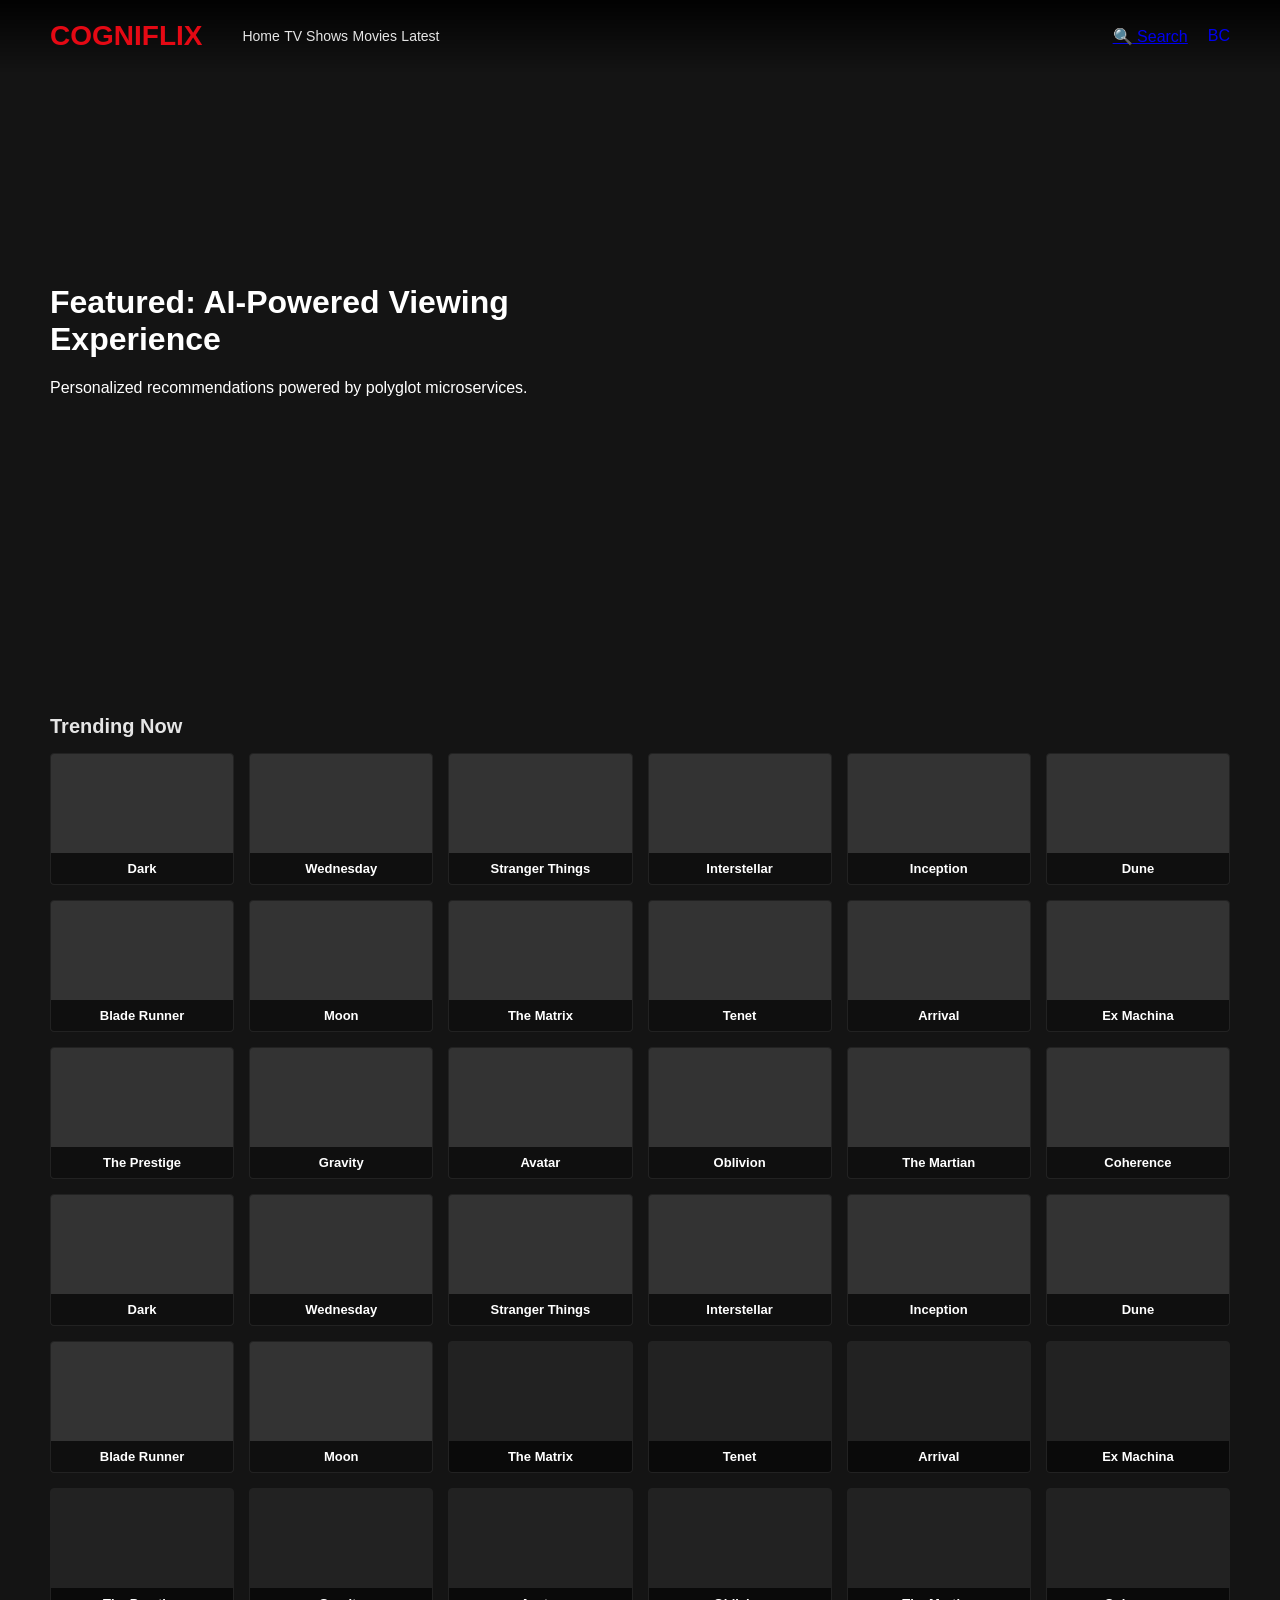
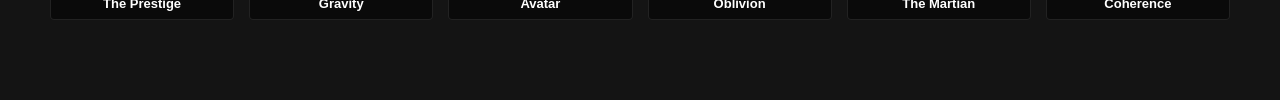
==== index.html @ ffb3b788 "Update index.html" ====
<!DOCTYPE html>
<html lang="en">
<head>
    <meta charset="UTF-8">
    <title>CogniFlix | AI-Powered Streaming</title>
    <style>
        body { margin: 0; background: #141414; color: white; font-family: 'Helvetica Neue', Helvetica, Arial, sans-serif; overflow-x: hidden; }
        
        /* Navigation with Updated Links */
        .nav { 
            padding: 20px 50px; 
            display: flex; 
            justify-content: space-between; 
            align-items: center; 
            background: linear-gradient(to bottom, rgba(0,0,0,0.9) 0%, rgba(0,0,0,0) 100%); 
            position: fixed; 
            width: 100%; 
            z-index: 100; 
            box-sizing: border-box; 
        }
        .nav-left, .nav-right { display: flex; align-items: center; gap: 20px; }
        .logo { color: #E50914; font-size: 28px; font-weight: bold; margin-right: 20px; text-decoration: none; }
        .nav-link { color: #e5e5e5; text-decoration: none; font-size: 14px; transition: color 0.3s; cursor: pointer; }
        .nav-link:hover { color: #b3b3b3; }
        .profile-icon { width: 32px; height: 32px; border-radius: 4px; background: #e50914; display: flex; align-items: center; justify-content: center; font-weight: bold; font-size: 12px; text-decoration: none; color: white; }

        /* Hero Section */
        .hero { height: 75vh; background: linear-gradient(to right, #141414 10%, transparent 60%), url('https://images.unsplash.com/photo-1626814026160-2237a95fc5a0?q=80&w=2070') center/cover; display: flex; align-items: center; padding-left: 50px; position: relative; }
        .hero-content { max-width: 550px; z-index: 2; }
        
        /* Grid Layout */
        .row { padding: 40px 50px; background-color: #141414; position: relative; z-index: 5; margin-top: -20px; }
        .row h3 { font-size: 20px; margin-bottom: 15px; color: #e5e5e5; }
        
        .grid-container { 
            display: grid; 
            grid-template-columns: repeat(6, 1fr); 
            gap: 15px; 
            padding-bottom: 40px;
        }

        .card-link { text-decoration: none; color: inherit; }
        .card { 
            height: 130px; 
            background: #333; 
            border-radius: 4px; 
            display: flex; 
            align-items: flex-end; 
            transition: transform 0.3s ease; 
            cursor: pointer; 
            overflow: hidden; 
            border: 1px solid #222; 
            background-size: cover;
            background-position: center;
        }
        .card:hover { transform: scale(1.08); z-index: 10; box-shadow: 0 0 20px rgba(0,0,0,0.9); }
        .card-title { background: rgba(0,0,0,0.7); width: 100%; text-align: center; font-size: 13px; padding: 8px 0; font-weight: 600; }
    </style>
</head>
<body>
  <nav class="nav">
    <div class="nav-left">
        <a href="index.html" class="logo">COGNIFLIX</a>
        <div class="nav-menu">
            <a href="index.html" class="nav-link active">Home</a>
            <a href="tv-shows.html" class="nav-link">TV Shows</a>
            <a href="movies.html" class="nav-link">Movies</a>
            <a href="latest.html" class="nav-link">Latest</a>
        </div>
    </div>

    <div class="nav-right">
        <a href="search.html" class="search-btn">
            <span>🔍</span> Search
        </a>
        <a href="profile.html" style="text-decoration:none;">
            <div class="profile-box">BC</div>
        </a>
    </div>
</nav>
    <header class="hero">
        <div class="hero-content">
            <h1>Featured: AI-Powered Viewing Experience</h1>
            <p>Personalized recommendations powered by polyglot microservices.</p>
        </div>
    </header>

   <section class="row">
    <h3>Trending Now</h3>
  <div class="grid-container">
    <div class="card poster-dark"><span class="card-title">Dark</span></div>
    <div class="card poster-wednesday"><span class="card-title">Wednesday</span></div>
    <div class="card poster-stranger"><span class="card-title">Stranger Things</span></div>
    <div class="card poster-interstellar"><span class="card-title">Interstellar</span></div>
    <div class="card poster-inception"><span class="card-title">Inception</span></div>
    <div class="card poster-dune"><span class="card-title">Dune</span></div>

    <div class="card poster-blade"><span class="card-title">Blade Runner</span></div>
    <div class="card poster-moon"><span class="card-title">Moon</span></div>
    <div class="card poster-matrix"><span class="card-title">The Matrix</span></div>
    <div class="card poster-tenet"><span class="card-title">Tenet</span></div>
    <div class="card poster-arrival"><span class="card-title">Arrival</span></div>
    <div class="card poster-machina"><span class="card-title">Ex Machina</span></div>

    <div class="card poster-prestige"><span class="card-title">The Prestige</span></div>
    <div class="card poster-gravity"><span class="card-title">Gravity</span></div>
    <div class="card poster-avatar"><span class="card-title">Avatar</span></div>
    <div class="card poster-oblivion"><span class="card-title">Oblivion</span></div>
    <div class="card poster-martian"><span class="card-title">The Martian</span></div>
    <div class="card poster-coherence"><span class="card-title">Coherence</span></div>

      <a href="movie-info.html?title=dark" class="card-link"><div class="card" style="background-image: url('https://images.unsplash.com/photo-1505506819641-fb0d45a563d2?w=400')"><span class="card-title">Dark</span></div></a>
            <a href="movie-info.html?title=wednesday" class="card-link"><div class="card" style="background-image: url('https://images.unsplash.com/photo-1509248961158-e54f6934749c?w=400')"><span class="card-title">Wednesday</span></div></a>
            <a href="movie-info.html?title=stranger-things" class="card-link"><div class="card" style="background-image: url('https://images.unsplash.com/photo-1534447677768-be436bb09401?w=400')"><span class="card-title">Stranger Things</span></div></a>
            <a href="movie-info.html?title=interstellar" class="card-link"><div class="card" style="background-image: url('https://images.unsplash.com/photo-1446776811953-b23d57bd21aa?w=400')"><span class="card-title">Interstellar</span></div></a>
            <a href="movie-info.html?title=inception" class="card-link"><div class="card" style="background-image: url('https://images.unsplash.com/photo-1536440136628-849c177e76a1?w=400')"><span class="card-title">Inception</span></div></a>
            <a href="movie-info.html?title=dune" class="card-link"><div class="card" style="background-image: url('https://images.unsplash.com/photo-1506318137071-a8e063b4b4bf?w=400')"><span class="card-title">Dune</span></div></a>

            <a href="movie-info.html" class="card-link"><div class="card" style="background-image: url('https://images.unsplash.com/photo-1484589065579-248adc018243?w=400')"><span class="card-title">Blade Runner</span></div></a>
            <a href="movie-info.html" class="card-link"><div class="card" style="background-image: url('https://images.unsplash.com/photo-1538370910046-05ec0a6c634a?w=400')"><span class="card-title">Moon</span></div></a>
            <a href="movie-info.html" class="card-link"><div class="card" style="background-color: #222;"><span class="card-title">The Matrix</span></div></a>
            <a href="movie-info.html" class="card-link"><div class="card" style="background-color: #222;"><span class="card-title">Tenet</span></div></a>
            <a href="movie-info.html" class="card-link"><div class="card" style="background-color: #222;"><span class="card-title">Arrival</span></div></a>
            <a href="movie-info.html" class="card-link"><div class="card" style="background-color: #222;"><span class="card-title">Ex Machina</span></div></a>

            <a href="movie-info.html" class="card-link"><div class="card" style="background-color: #222;"><span class="card-title">The Prestige</span></div></a>
            <a href="movie-info.html" class="card-link"><div class="card" style="background-color: #222;"><span class="card-title">Gravity</span></div></a>
            <a href="movie-info.html" class="card-link"><div class="card" style="background-color: #222;"><span class="card-title">Avatar</span></div></a>
            <a href="movie-info.html" class="card-link"><div class="card" style="background-color: #222;"><span class="card-title">Oblivion</span></div></a>
            <a href="movie-info.html" class="card-link"><div class="card" style="background-color: #222;"><span class="card-title">The Martian</span></div></a>
            <a href="movie-info.html" class="card-link"><div class="card" style="background-color: #222;"><span class="card-title">Coherence</span></div></a>
</div>
</section>
</body>
</html>
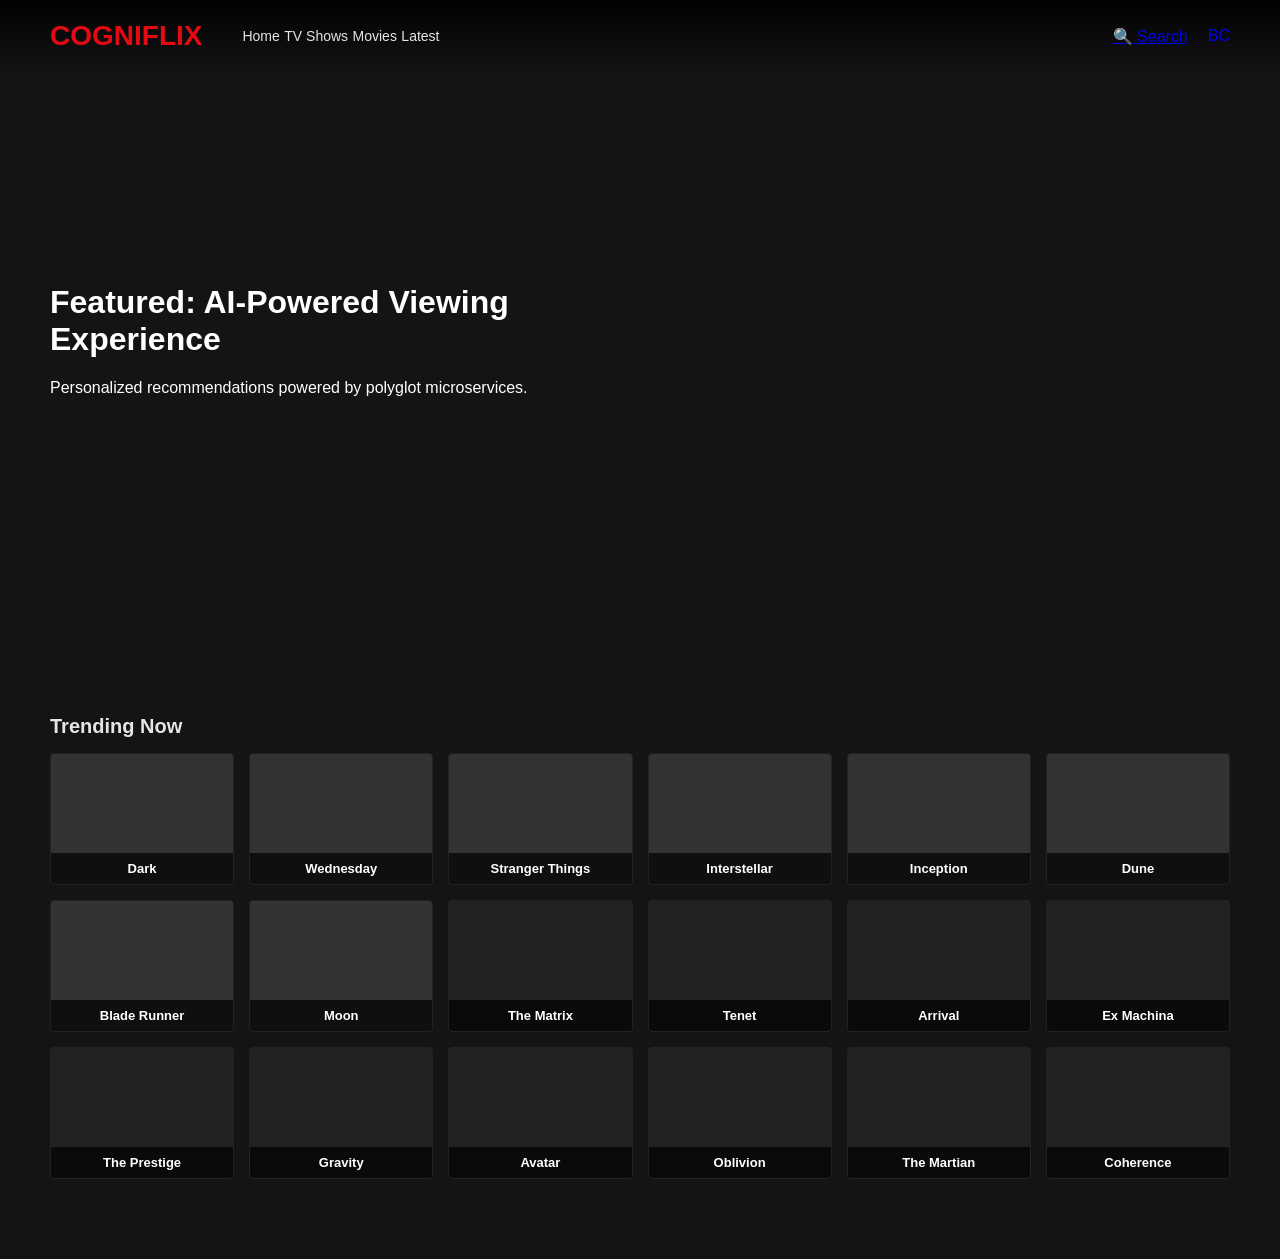
==== commit f52a5793: "Update index.html" ====
--- a/index.html
+++ b/index.html
@@ -88,28 +88,7 @@
    <section class="row">
     <h3>Trending Now</h3>
   <div class="grid-container">
-    <div class="card poster-dark"><span class="card-title">Dark</span></div>
-    <div class="card poster-wednesday"><span class="card-title">Wednesday</span></div>
-    <div class="card poster-stranger"><span class="card-title">Stranger Things</span></div>
-    <div class="card poster-interstellar"><span class="card-title">Interstellar</span></div>
-    <div class="card poster-inception"><span class="card-title">Inception</span></div>
-    <div class="card poster-dune"><span class="card-title">Dune</span></div>
-
-    <div class="card poster-blade"><span class="card-title">Blade Runner</span></div>
-    <div class="card poster-moon"><span class="card-title">Moon</span></div>
-    <div class="card poster-matrix"><span class="card-title">The Matrix</span></div>
-    <div class="card poster-tenet"><span class="card-title">Tenet</span></div>
-    <div class="card poster-arrival"><span class="card-title">Arrival</span></div>
-    <div class="card poster-machina"><span class="card-title">Ex Machina</span></div>
-
-    <div class="card poster-prestige"><span class="card-title">The Prestige</span></div>
-    <div class="card poster-gravity"><span class="card-title">Gravity</span></div>
-    <div class="card poster-avatar"><span class="card-title">Avatar</span></div>
-    <div class="card poster-oblivion"><span class="card-title">Oblivion</span></div>
-    <div class="card poster-martian"><span class="card-title">The Martian</span></div>
-    <div class="card poster-coherence"><span class="card-title">Coherence</span></div>
-
-      <a href="movie-info.html?title=dark" class="card-link"><div class="card" style="background-image: url('https://images.unsplash.com/photo-1505506819641-fb0d45a563d2?w=400')"><span class="card-title">Dark</span></div></a>
+            <a href="movie-info.html?title=dark" class="card-link"><div class="card" style="background-image: url('https://images.unsplash.com/photo-1505506819641-fb0d45a563d2?w=400')"><span class="card-title">Dark</span></div></a>
             <a href="movie-info.html?title=wednesday" class="card-link"><div class="card" style="background-image: url('https://images.unsplash.com/photo-1509248961158-e54f6934749c?w=400')"><span class="card-title">Wednesday</span></div></a>
             <a href="movie-info.html?title=stranger-things" class="card-link"><div class="card" style="background-image: url('https://images.unsplash.com/photo-1534447677768-be436bb09401?w=400')"><span class="card-title">Stranger Things</span></div></a>
             <a href="movie-info.html?title=interstellar" class="card-link"><div class="card" style="background-image: url('https://images.unsplash.com/photo-1446776811953-b23d57bd21aa?w=400')"><span class="card-title">Interstellar</span></div></a>
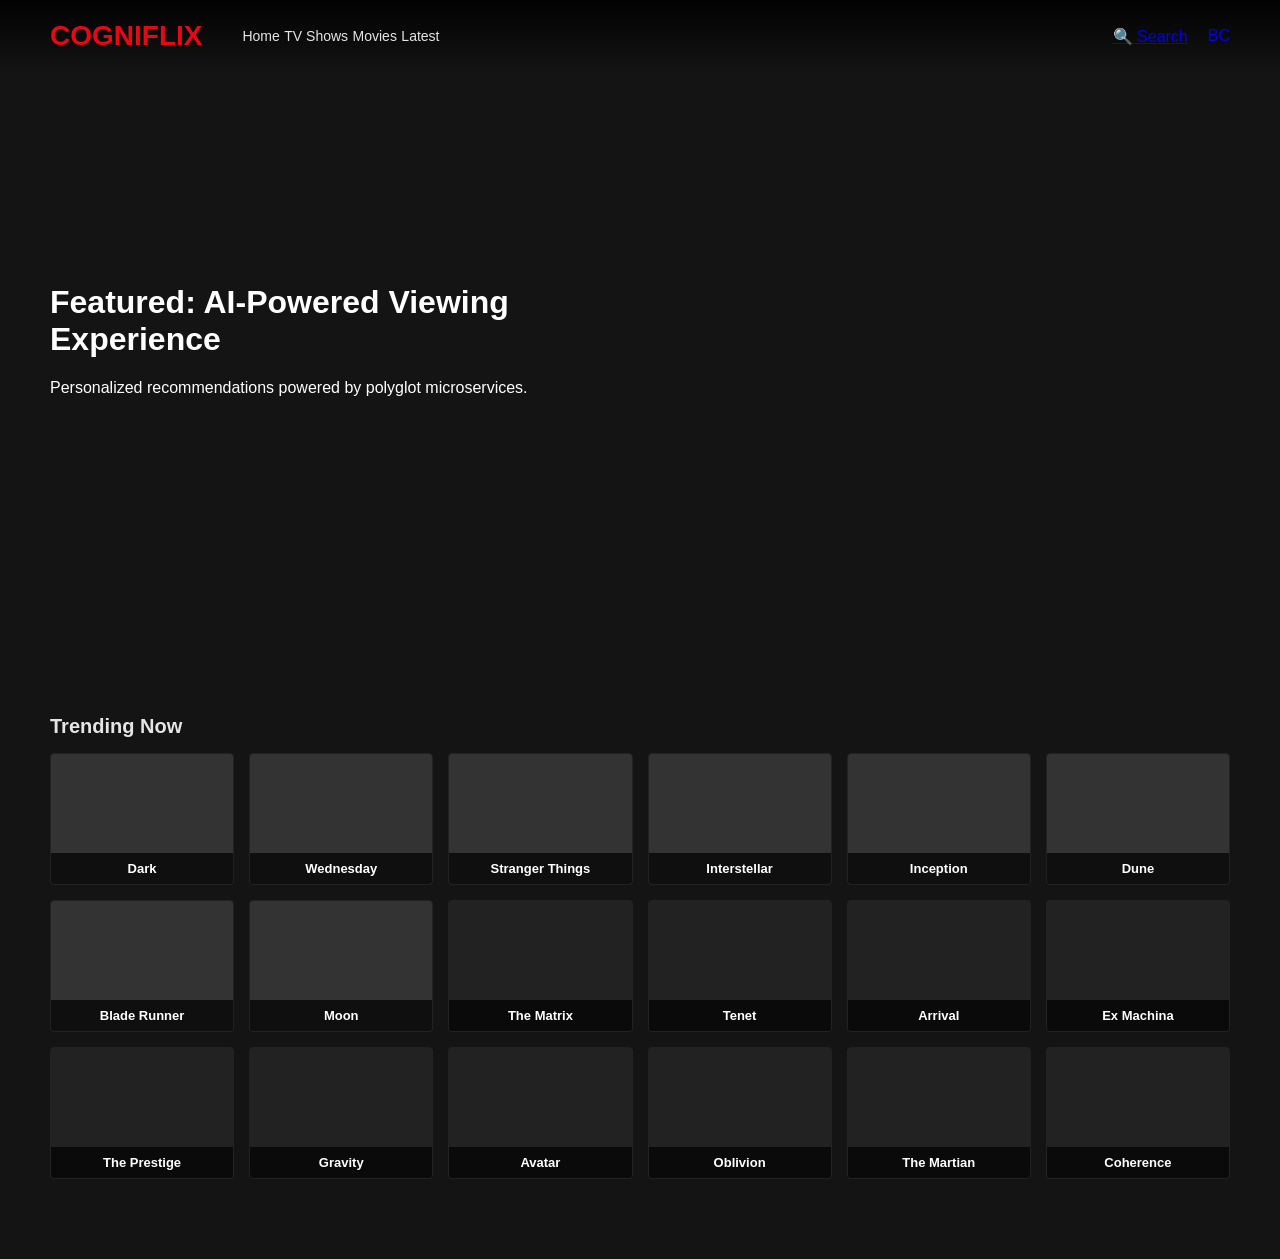
==== commit 4ce83a25: "Update index.html" ====
--- a/index.html
+++ b/index.html
@@ -70,10 +70,8 @@
     </div>
 
     <div class="nav-right">
-        <a href="search.html" class="search-btn">
-            <span>🔍</span> Search
-        </a>
-        <a href="profile.html" style="text-decoration:none;">
+        <a href="search.html" class="search-link">🔍 Search</a>
+        <a href="profile.html" style="text-decoration: none;">
             <div class="profile-box">BC</div>
         </a>
     </div>
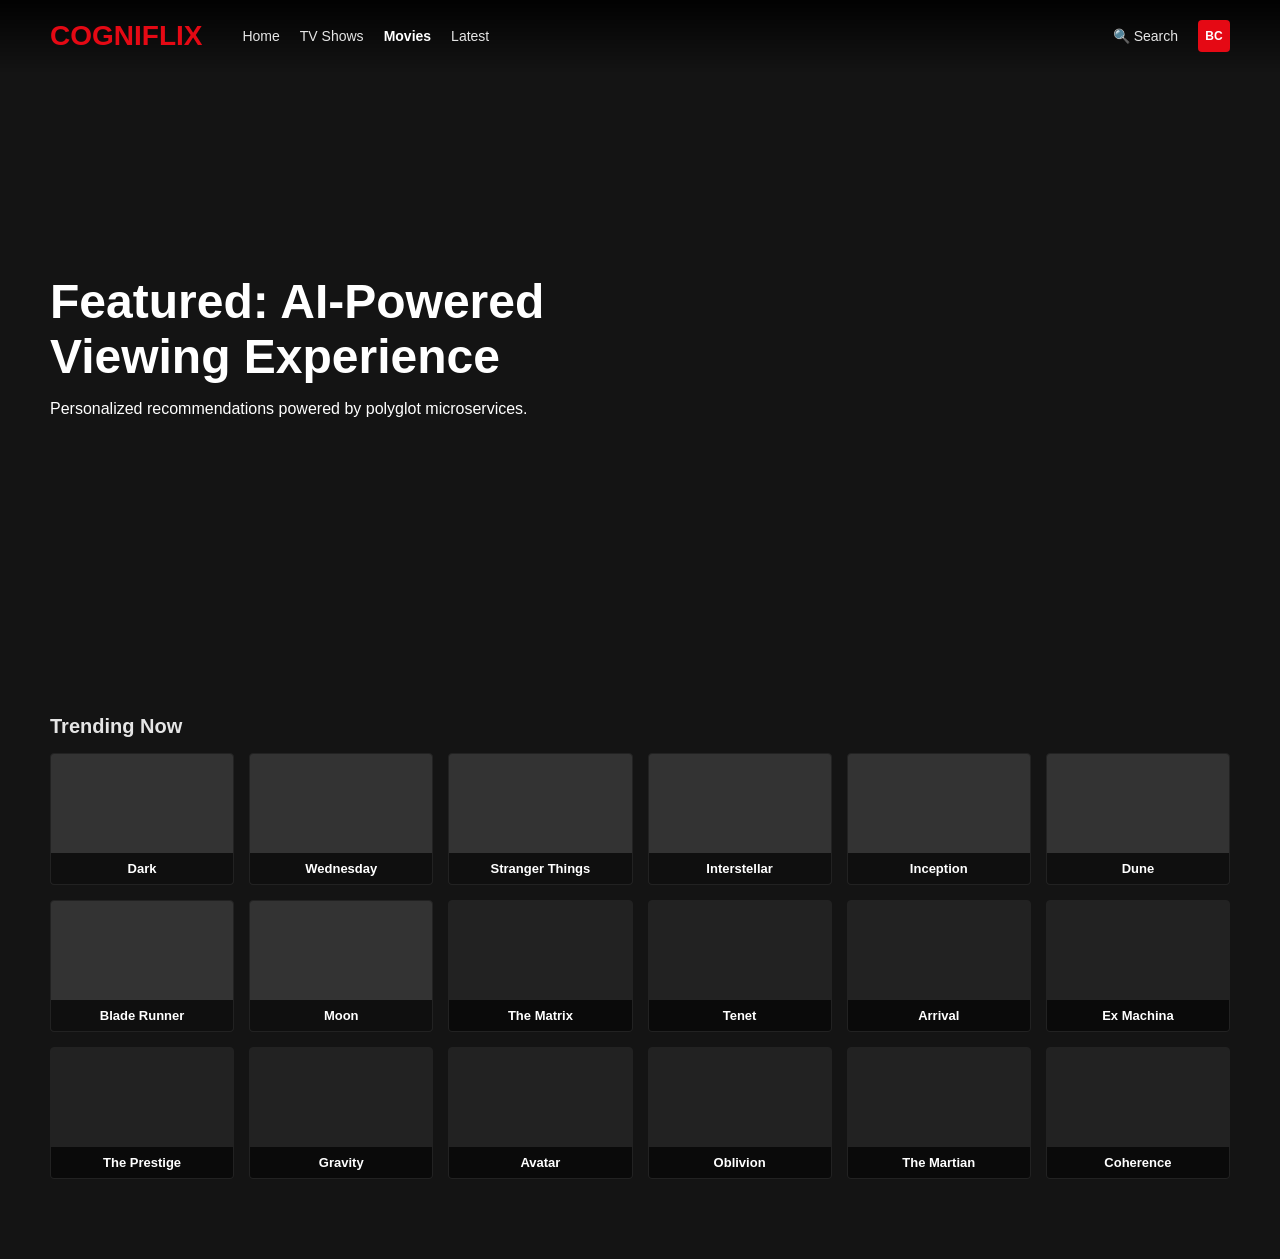
==== commit 0a9b9548: "Update index.html" ====
--- a/index.html
+++ b/index.html
@@ -4,9 +4,10 @@
     <meta charset="UTF-8">
     <title>CogniFlix | AI-Powered Streaming</title>
     <style>
+         /* Global Styles */
         body { margin: 0; background: #141414; color: white; font-family: 'Helvetica Neue', Helvetica, Arial, sans-serif; overflow-x: hidden; }
         
-        /* Navigation with Updated Links */
+        /* Navigation (Fixed at top) */
         .nav { 
             padding: 20px 50px; 
             display: flex; 
@@ -22,12 +23,27 @@
         .logo { color: #E50914; font-size: 28px; font-weight: bold; margin-right: 20px; text-decoration: none; }
         .nav-link { color: #e5e5e5; text-decoration: none; font-size: 14px; transition: color 0.3s; cursor: pointer; }
         .nav-link:hover { color: #b3b3b3; }
-        .profile-icon { width: 32px; height: 32px; border-radius: 4px; background: #e50914; display: flex; align-items: center; justify-content: center; font-weight: bold; font-size: 12px; text-decoration: none; color: white; }
+        .profile-icon { width: 32px; height: 32px; border-radius: 4px; background: #e50914; display: flex; align-items: center; justify-content: center; font-weight: bold; font-size: 12px; }
 
-        /* Hero Section */
-        .hero { height: 75vh; background: linear-gradient(to right, #141414 10%, transparent 60%), url('https://images.unsplash.com/photo-1626814026160-2237a95fc5a0?q=80&w=2070') center/cover; display: flex; align-items: center; padding-left: 50px; position: relative; }
+        /* Hero Section (Cinematic Background) */
+        .hero { 
+            height: 75vh; 
+            background: linear-gradient(to right, #141414 10%, transparent 60%), 
+                        url('https://images.unsplash.com/photo-1485846234645-a62644f84728?w=1200') center/cover; 
+            display: flex; 
+            align-items: center; 
+            padding-left: 50px; 
+            position: relative; 
+        }
         .hero-content { max-width: 550px; z-index: 2; }
+        .hero-content h1 { font-size: 3rem; margin-bottom: 0.5rem; }
         
+        /* Play/Info Buttons */
+        .btn-group { display: flex; gap: 15px; margin-top: 20px; }
+        .btn { padding: 12px 35px; border: none; border-radius: 4px; font-weight: bold; cursor: pointer; font-size: 16px; display: flex; align-items: center; gap: 10px; }
+        .play { background: white; color: black; }
+        .info { background: rgba(109, 109, 110, 0.7); color: white; }
+
         /* Grid Layout */
         .row { padding: 40px 50px; background-color: #141414; position: relative; z-index: 5; margin-top: -20px; }
         .row h3 { font-size: 20px; margin-bottom: 15px; color: #e5e5e5; }
@@ -58,24 +74,19 @@
     </style>
 </head>
 <body>
-  <nav class="nav">
-    <div class="nav-left">
-        <a href="index.html" class="logo">COGNIFLIX</a>
-        <div class="nav-menu">
-            <a href="index.html" class="nav-link active">Home</a>
+    <nav class="nav">
+        <div class="nav-left">
+            <a href="index.html" class="logo">COGNIFLIX</a>
+            <a href="index.html" class="nav-link">Home</a>
             <a href="tv-shows.html" class="nav-link">TV Shows</a>
-            <a href="movies.html" class="nav-link">Movies</a>
+            <a href="movies.html" class="nav-link" style="color: white; font-weight: bold;">Movies</a>
             <a href="latest.html" class="nav-link">Latest</a>
         </div>
-    </div>
-
-    <div class="nav-right">
-        <a href="search.html" class="search-link">🔍 Search</a>
-        <a href="profile.html" style="text-decoration: none;">
-            <div class="profile-box">BC</div>
-        </a>
-    </div>
-</nav>
+        <div class="nav-right">
+            <a href="search.html" class="nav-link">🔍 Search</a>
+            <div class="profile-icon">BC</div> 
+        </div>
+    </nav>
     <header class="hero">
         <div class="hero-content">
             <h1>Featured: AI-Powered Viewing Experience</h1>
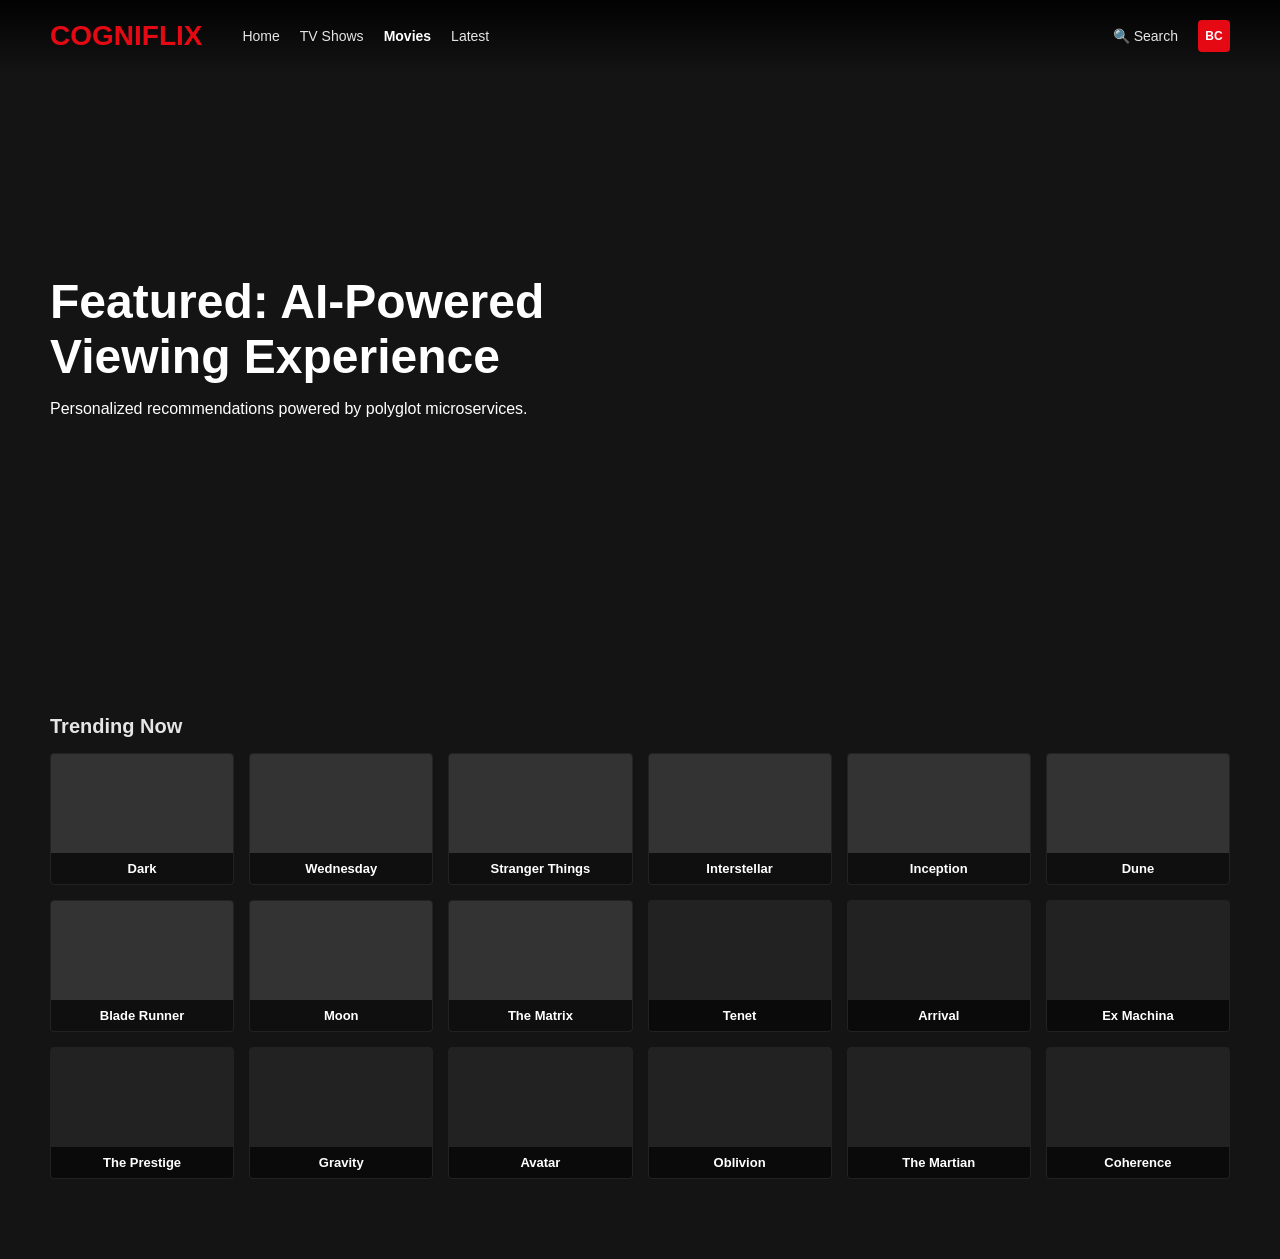
==== commit b3d840f2: "Update index.html" ====
--- a/index.html
+++ b/index.html
@@ -102,11 +102,11 @@
             <a href="movie-info.html?title=stranger-things" class="card-link"><div class="card" style="background-image: url('https://images.unsplash.com/photo-1534447677768-be436bb09401?w=400')"><span class="card-title">Stranger Things</span></div></a>
             <a href="movie-info.html?title=interstellar" class="card-link"><div class="card" style="background-image: url('https://images.unsplash.com/photo-1446776811953-b23d57bd21aa?w=400')"><span class="card-title">Interstellar</span></div></a>
             <a href="movie-info.html?title=inception" class="card-link"><div class="card" style="background-image: url('https://images.unsplash.com/photo-1536440136628-849c177e76a1?w=400')"><span class="card-title">Inception</span></div></a>
-            <a href="movie-info.html?title=dune" class="card-link"><div class="card" style="background-image: url('https://images.unsplash.com/photo-1506318137071-a8e063b4b4bf?w=400')"><span class="card-title">Dune</span></div></a>
+            <a href="movie-info.html?title=dune" class="card-link"><div class="card" style="background-image: url('https://picsum.photos/seed/dune/400/600.jpg')"><span class="card-title">Dune</span></div></a>
 
             <a href="movie-info.html" class="card-link"><div class="card" style="background-image: url('https://images.unsplash.com/photo-1484589065579-248adc018243?w=400')"><span class="card-title">Blade Runner</span></div></a>
             <a href="movie-info.html" class="card-link"><div class="card" style="background-image: url('https://images.unsplash.com/photo-1538370910046-05ec0a6c634a?w=400')"><span class="card-title">Moon</span></div></a>
-            <a href="movie-info.html" class="card-link"><div class="card" style="background-color: #222;"><span class="card-title">The Matrix</span></div></a>
+            <a href="movie-info.html" class="card-link"><div class="card" style="background-image: url('https://picsum.photos/seed/matrix/400/600.jpg')"><span class="card-title">The Matrix</span></div></a>
             <a href="movie-info.html" class="card-link"><div class="card" style="background-color: #222;"><span class="card-title">Tenet</span></div></a>
             <a href="movie-info.html" class="card-link"><div class="card" style="background-color: #222;"><span class="card-title">Arrival</span></div></a>
             <a href="movie-info.html" class="card-link"><div class="card" style="background-color: #222;"><span class="card-title">Ex Machina</span></div></a>
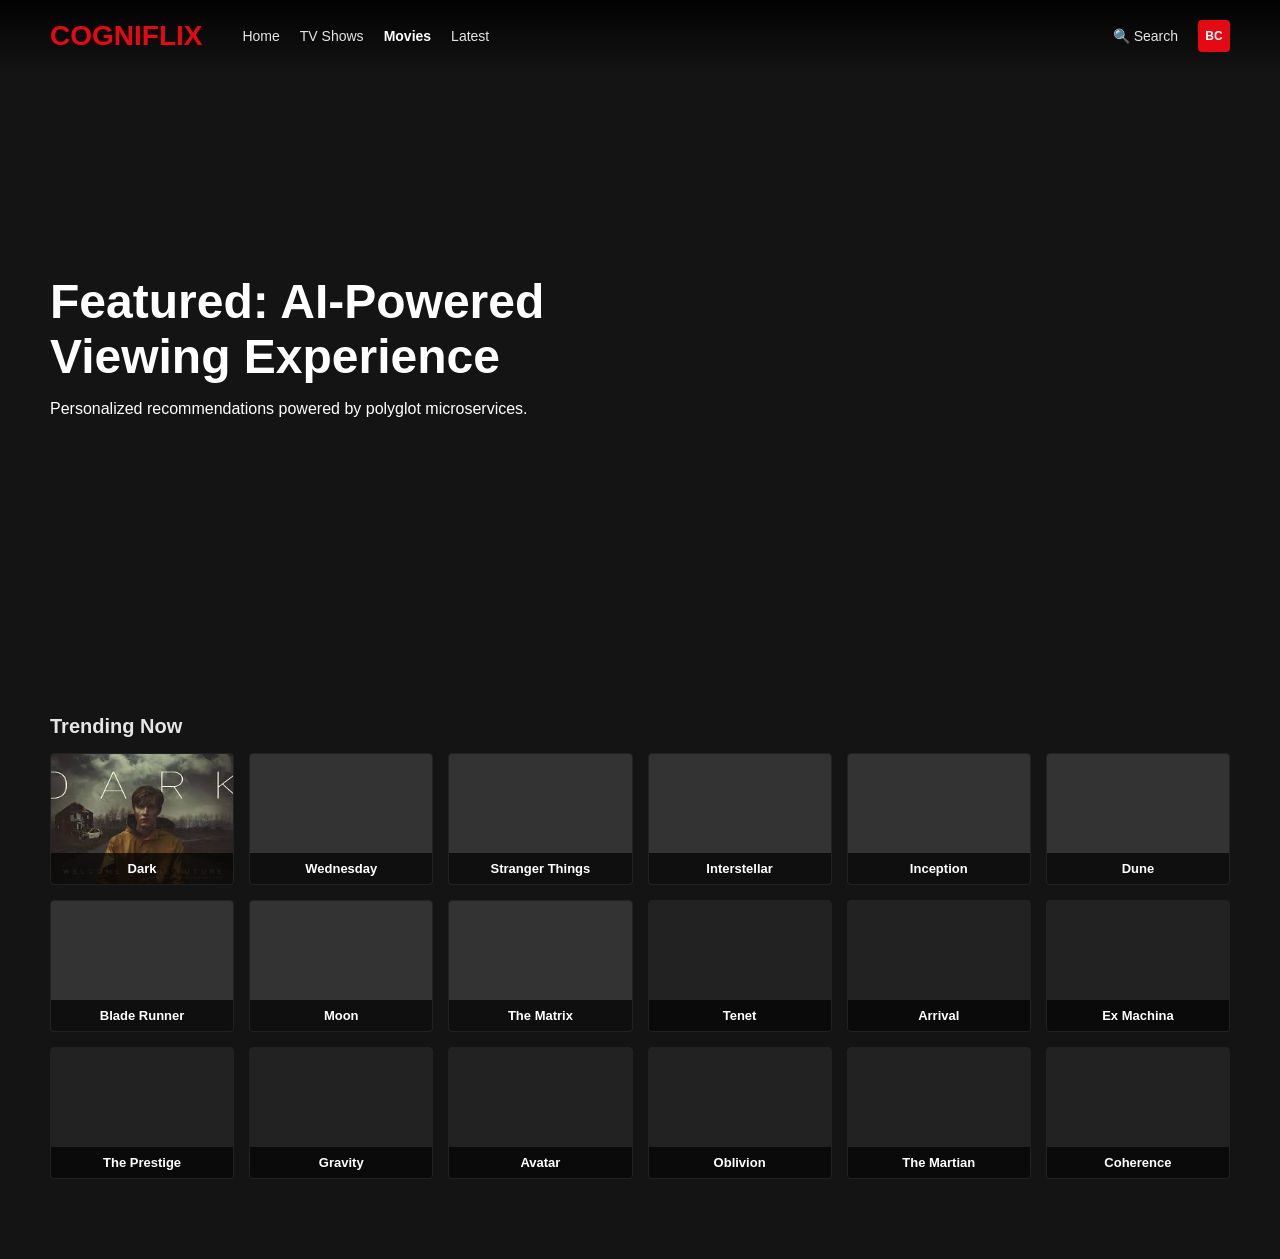
==== commit 292d4643: "Update index.html" ====
--- a/index.html
+++ b/index.html
@@ -97,7 +97,7 @@
    <section class="row">
     <h3>Trending Now</h3>
   <div class="grid-container">
-            <a href="movie-info.html?title=dark" class="card-link"><div class="card" style="background-image: url('https://images.unsplash.com/photo-1505506819641-fb0d45a563d2?w=400')"><span class="card-title">Dark</span></div></a>
+            <a href="movie-info.html?title=dark" class="card-link"><div class="card" style="background-image: url('images/dark.jpg')"><span class="card-title">Dark</span></div></a>
             <a href="movie-info.html?title=wednesday" class="card-link"><div class="card" style="background-image: url('https://images.unsplash.com/photo-1509248961158-e54f6934749c?w=400')"><span class="card-title">Wednesday</span></div></a>
             <a href="movie-info.html?title=stranger-things" class="card-link"><div class="card" style="background-image: url('https://images.unsplash.com/photo-1534447677768-be436bb09401?w=400')"><span class="card-title">Stranger Things</span></div></a>
             <a href="movie-info.html?title=interstellar" class="card-link"><div class="card" style="background-image: url('https://images.unsplash.com/photo-1446776811953-b23d57bd21aa?w=400')"><span class="card-title">Interstellar</span></div></a>
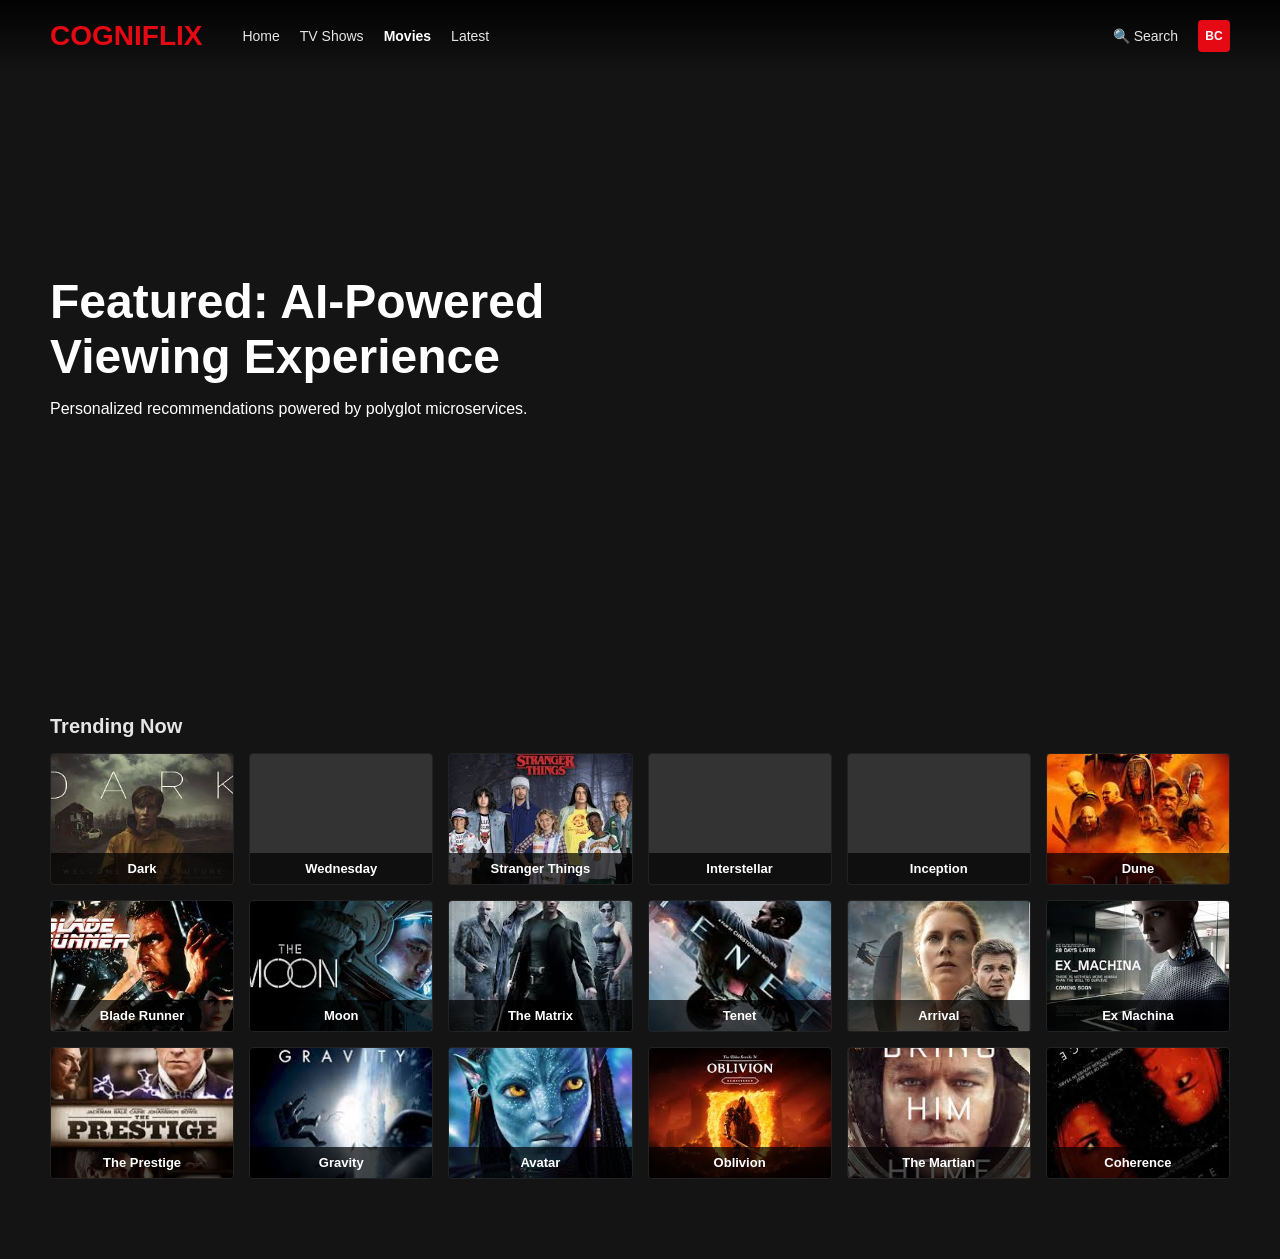
==== commit 6dcb9812: "Update index.html" ====
--- a/index.html
+++ b/index.html
@@ -99,24 +99,24 @@
   <div class="grid-container">
             <a href="movie-info.html?title=dark" class="card-link"><div class="card" style="background-image: url('images/dark.jpg')"><span class="card-title">Dark</span></div></a>
             <a href="movie-info.html?title=wednesday" class="card-link"><div class="card" style="background-image: url('https://images.unsplash.com/photo-1509248961158-e54f6934749c?w=400')"><span class="card-title">Wednesday</span></div></a>
-            <a href="movie-info.html?title=stranger-things" class="card-link"><div class="card" style="background-image: url('https://images.unsplash.com/photo-1534447677768-be436bb09401?w=400')"><span class="card-title">Stranger Things</span></div></a>
+            <a href="movie-info.html?title=stranger-things" class="card-link"><div class="card" style="background-image: url('images/strangerthings.jpg')"><span class="card-title">Stranger Things</span></div></a>
             <a href="movie-info.html?title=interstellar" class="card-link"><div class="card" style="background-image: url('https://images.unsplash.com/photo-1446776811953-b23d57bd21aa?w=400')"><span class="card-title">Interstellar</span></div></a>
             <a href="movie-info.html?title=inception" class="card-link"><div class="card" style="background-image: url('https://images.unsplash.com/photo-1536440136628-849c177e76a1?w=400')"><span class="card-title">Inception</span></div></a>
-            <a href="movie-info.html?title=dune" class="card-link"><div class="card" style="background-image: url('https://picsum.photos/seed/dune/400/600.jpg')"><span class="card-title">Dune</span></div></a>
+            <a href="movie-info.html?title=dune" class="card-link"><div class="card" style="background-image: url('images/dune.jpg')"><span class="card-title">Dune</span></div></a>
 
-            <a href="movie-info.html" class="card-link"><div class="card" style="background-image: url('https://images.unsplash.com/photo-1484589065579-248adc018243?w=400')"><span class="card-title">Blade Runner</span></div></a>
-            <a href="movie-info.html" class="card-link"><div class="card" style="background-image: url('https://images.unsplash.com/photo-1538370910046-05ec0a6c634a?w=400')"><span class="card-title">Moon</span></div></a>
-            <a href="movie-info.html" class="card-link"><div class="card" style="background-image: url('https://picsum.photos/seed/matrix/400/600.jpg')"><span class="card-title">The Matrix</span></div></a>
-            <a href="movie-info.html" class="card-link"><div class="card" style="background-color: #222;"><span class="card-title">Tenet</span></div></a>
-            <a href="movie-info.html" class="card-link"><div class="card" style="background-color: #222;"><span class="card-title">Arrival</span></div></a>
-            <a href="movie-info.html" class="card-link"><div class="card" style="background-color: #222;"><span class="card-title">Ex Machina</span></div></a>
+            <a href="movie-info.html" class="card-link"><div class="card" style="background-image: url('images/bladerunner.jpg')"><span class="card-title">Blade Runner</span></div></a>
+            <a href="movie-info.html" class="card-link"><div class="card" style="background-image: url('images/moon.jpg')"><span class="card-title">Moon</span></div></a>
+            <a href="movie-info.html" class="card-link"><div class="card" style="background-image: url('images/the matrix.jpg')"><span class="card-title">The Matrix</span></div></a>
+            <a href="movie-info.html" class="card-link"><div class="card" style="background-image: url('images/tenet.jpg')"><span class="card-title">Tenet</span></div></a>
+            <a href="movie-info.html" class="card-link"><div class="card" style="background-image: url('images/arrival.jpg')"><span class="card-title">Arrival</span></div></a>
+            <a href="movie-info.html" class="card-link"><div class="card" style="background-image: url('images/ex machina.jpg')"><span class="card-title">Ex Machina</span></div></a>
 
-            <a href="movie-info.html" class="card-link"><div class="card" style="background-color: #222;"><span class="card-title">The Prestige</span></div></a>
-            <a href="movie-info.html" class="card-link"><div class="card" style="background-color: #222;"><span class="card-title">Gravity</span></div></a>
-            <a href="movie-info.html" class="card-link"><div class="card" style="background-color: #222;"><span class="card-title">Avatar</span></div></a>
-            <a href="movie-info.html" class="card-link"><div class="card" style="background-color: #222;"><span class="card-title">Oblivion</span></div></a>
-            <a href="movie-info.html" class="card-link"><div class="card" style="background-color: #222;"><span class="card-title">The Martian</span></div></a>
-            <a href="movie-info.html" class="card-link"><div class="card" style="background-color: #222;"><span class="card-title">Coherence</span></div></a>
+            <a href="movie-info.html" class="card-link"><div class="card" style="background-image: url('images/the prestige.jpg')"><span class="card-title">The Prestige</span></div></a>
+            <a href="movie-info.html" class="card-link"><div class="card" style="background-image: url('images/gravity.jpg')"><span class="card-title">Gravity</span></div></a>
+            <a href="movie-info.html" class="card-link"><div class="card" style="background-image: url('images/avatar.jpg')"><span class="card-title">Avatar</span></div></a>
+            <a href="movie-info.html" class="card-link"><div class="card" style="background-image: url('images/oblivion.jpg')"><span class="card-title">Oblivion</span></div></a>
+            <a href="movie-info.html" class="card-link"><div class="card" style="background-image: url('images/the martian.jpg')"><span class="card-title">The Martian</span></div></a>
+            <a href="movie-info.html" class="card-link"><div class="card" style="background-image: url('images/coherence.jpg')"><span class="card-title">Coherence</span></div></a>
 </div>
 </section>
 </body>
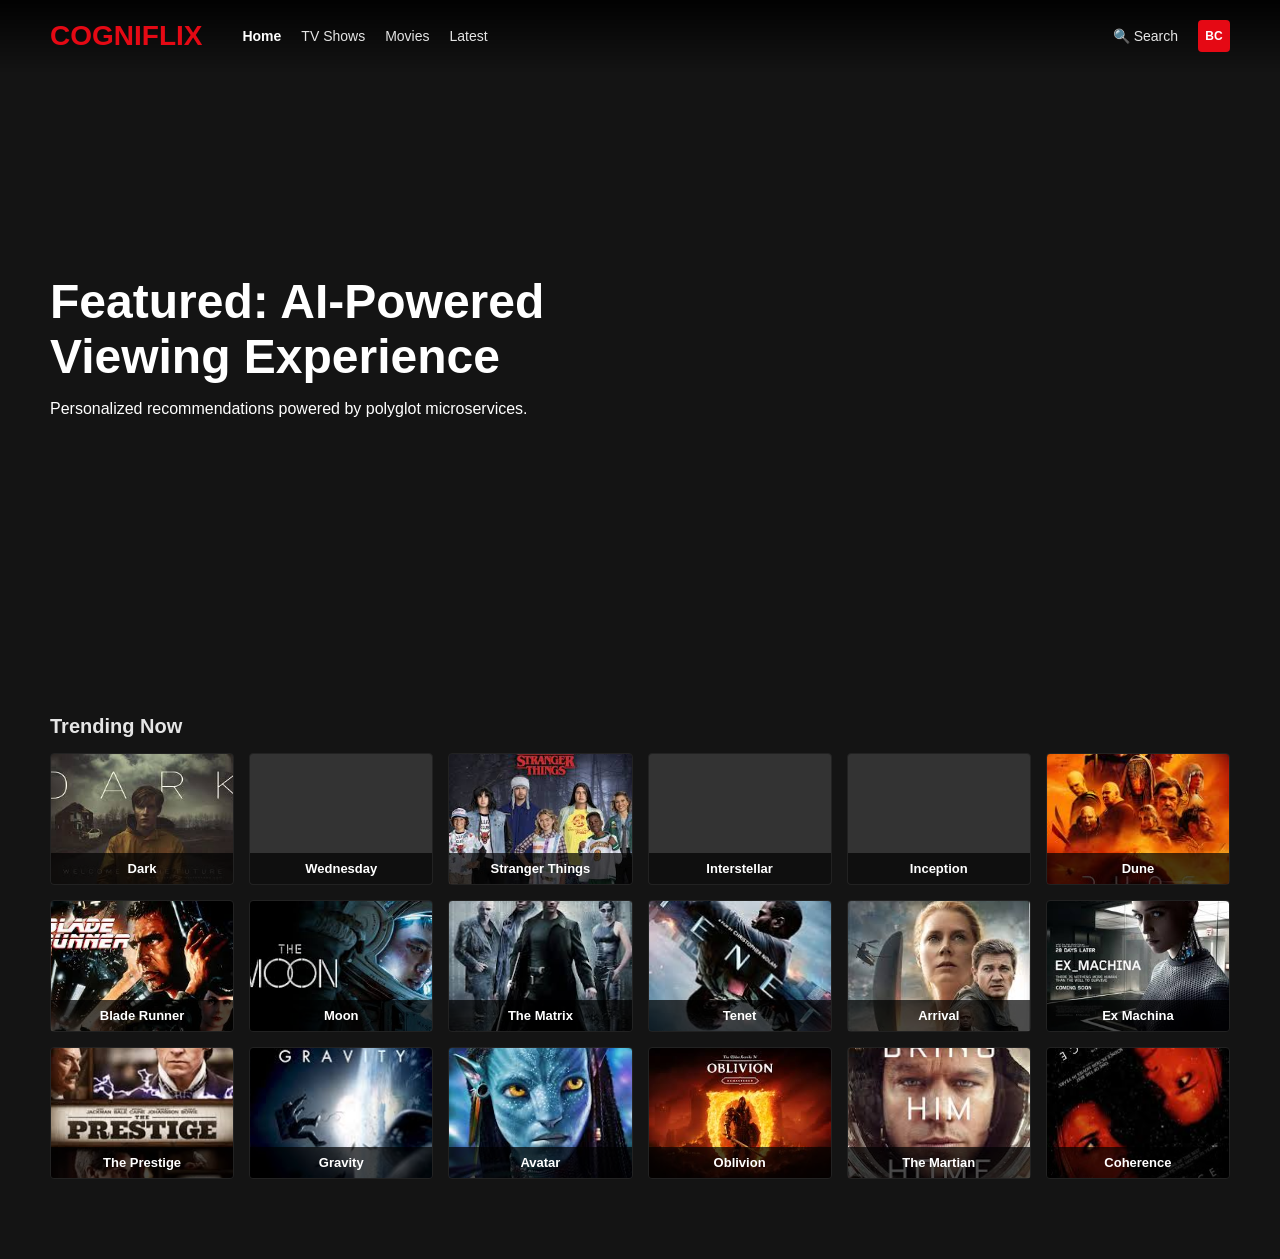
==== commit 89fe1334: "Update index.html" ====
--- a/index.html
+++ b/index.html
@@ -77,9 +77,9 @@
     <nav class="nav">
         <div class="nav-left">
             <a href="index.html" class="logo">COGNIFLIX</a>
-            <a href="index.html" class="nav-link">Home</a>
+            <a href="index.html" class="nav-link" style="color: white; font-weight: bold;">Home</a>
             <a href="tv-shows.html" class="nav-link">TV Shows</a>
-            <a href="movies.html" class="nav-link" style="color: white; font-weight: bold;">Movies</a>
+            <a href="movies.html" class="nav-link">Movies</a>
             <a href="latest.html" class="nav-link">Latest</a>
         </div>
         <div class="nav-right">
